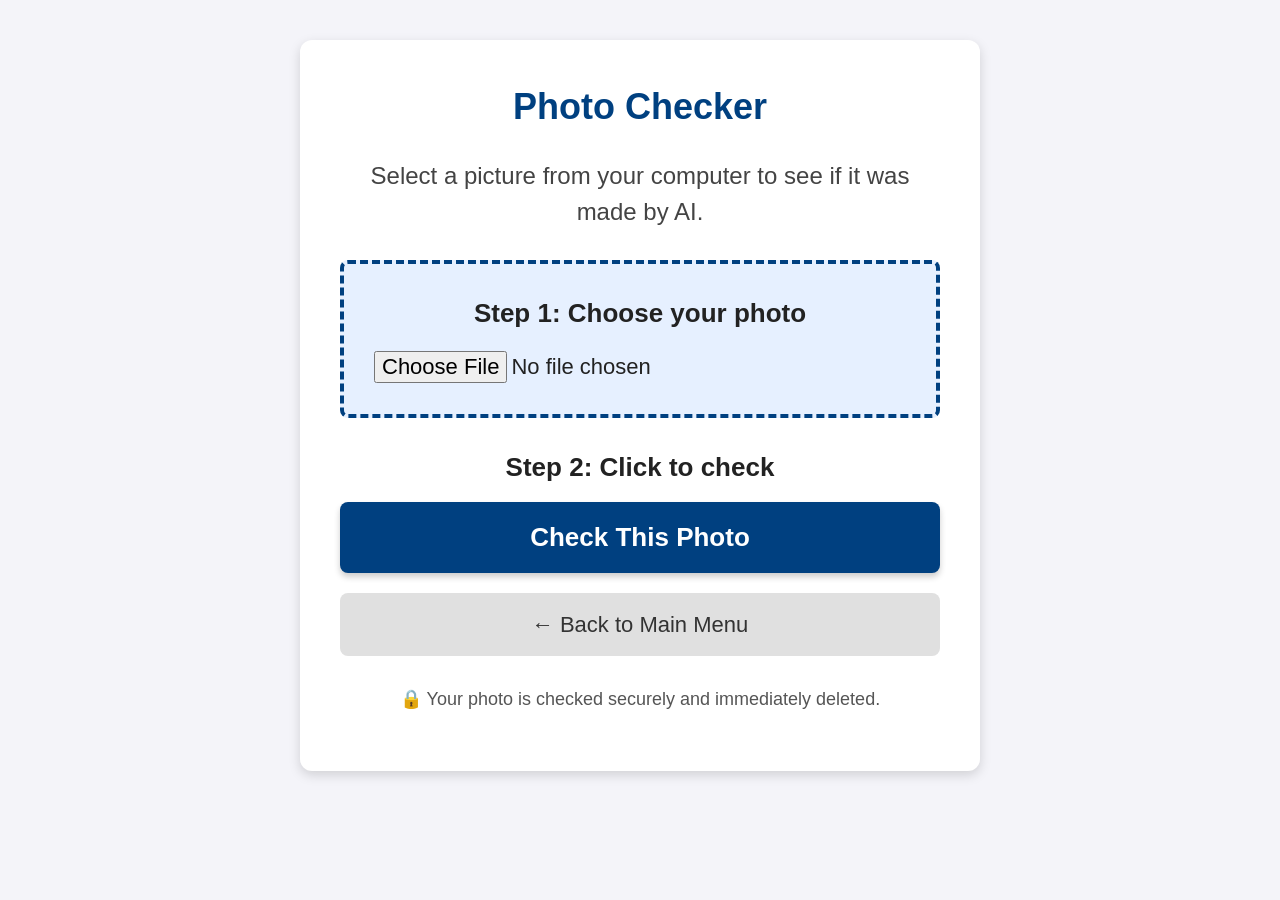
==== photo.html @ 000db511 "Add files via upload" ====
<!DOCTYPE html>
<html lang="en">
<head>
    <meta charset="UTF-8">
    <meta name="viewport" content="width=device-width, initial-scale=1.0">
    <title>Check a Photo</title>
    <!-- THIS IS THE MAGIC LINE that connects to your CSS file -->
    <link rel="stylesheet" href="style.css">
</head>
<body>

    <div class="container">
        <h1>Photo Checker</h1>
        <p class="instructions">Select a picture from your computer to see if it was made by AI.</p>

        <!-- Form sends only to the Photo Model -->
        <form action="/upload-photo" method="POST" enctype="multipart/form-data">
            
            <div class="upload-box">
                <label for="photo-upload">Step 1: Choose your photo</label>
                <!-- accept="image/*" restricts them to ONLY photos, no videos -->
                <input type="file" id="photo-upload" name="file" accept="image/*" required>
            </div>

            <label for="submit-btn">Step 2: Click to check</label>
            <button type="submit" id="submit-btn" class="primary-button">Check This Photo</button>
            
        </form>

        <!-- A helpful back button so seniors don't get stuck -->
        <a href="index.html" class="secondary-button">← Back to Main Menu</a>

        <p class="footer-note">🔒 Your photo is checked securely and immediately deleted.</p>
    </div>

</body>
</html>
---- style.css ----
/* style.css */

/* General Page Setup */
body {
    font-family: Arial, sans-serif;
    background-color: #f4f4f9;
    color: #222222;
    font-size: 24px; /* Large font for readability */
    line-height: 1.5;
    margin: 0;
    padding: 40px 20px;
    display: flex;
    justify-content: center;
}

/* The White Box Holding Everything */
.container {
    background-color: #ffffff;
    max-width: 600px;
    width: 100%;
    padding: 40px;
    border-radius: 12px;
    box-shadow: 0 4px 12px rgba(0,0,0,0.15);
    text-align: center;
}

/* Typography */
h1 {
    font-size: 36px;
    color: #004080;
    margin-top: 0;
    margin-bottom: 10px;
}

p.instructions {
    margin-bottom: 30px;
    color: #444;
}

/* The Dashed Upload Box */
.upload-box {
    border: 4px dashed #004080;
    padding: 30px;
    border-radius: 8px;
    background-color: #e6f0ff;
    margin-bottom: 30px;
}

label {
    font-weight: bold;
    display: block;
    margin-bottom: 15px;
    font-size: 26px;
}

input[type="file"] {
    font-size: 22px;
    width: 100%;
    cursor: pointer;
}

/* Big Primary Button (For Uploading) */
.primary-button {
    background-color: #004080;
    color: white;
    border: none;
    padding: 20px 30px;
    font-size: 26px;
    font-weight: bold;
    border-radius: 8px;
    cursor: pointer;
    width: 100%;
    box-shadow: 0 4px 6px rgba(0,0,0,0.2);
    margin-bottom: 20px;
    display: block;
}

.primary-button:hover {
    background-color: #00264d;
}

/* Secondary Button (For going back) */
.secondary-button {
    background-color: #e0e0e0;
    color: #333333;
    text-decoration: none;
    padding: 15px 20px;
    font-size: 22px;
    border-radius: 8px;
    display: block;
    width: 100%;
    box-sizing: border-box; /* keeps padding inside width */
}

.secondary-button:hover {
    background-color: #cccccc;
}

/* Footer security note */
.footer-note {
    font-size: 18px;
    color: #555555;
    margin-top: 30px;
}
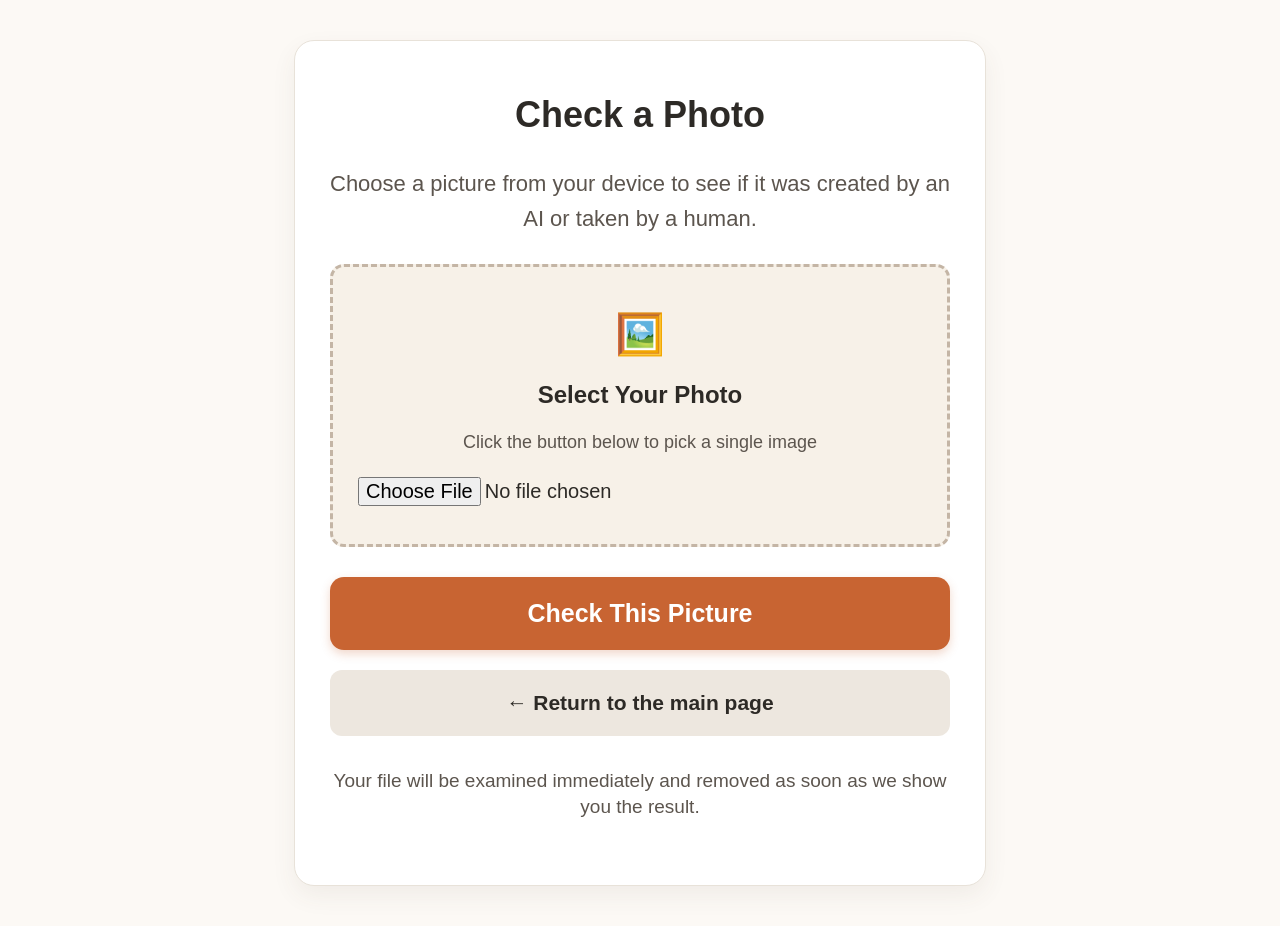
==== commit 29b24d13: "Added % for loading and requirements.txt" ====
--- a/photo.html
+++ b/photo.html
@@ -4,34 +4,96 @@
     <meta charset="UTF-8">
     <meta name="viewport" content="width=device-width, initial-scale=1.0">
     <title>Check a Photo</title>
-    <!-- THIS IS THE MAGIC LINE that connects to your CSS file -->
     <link rel="stylesheet" href="style.css">
+    <style>
+        /* Loading Bar Styles updated to match your warm theme */
+        #loading-container {
+            display: none;
+            margin: 20px 0;
+            text-align: center;
+        }
+        .progress-bar-background {
+            width: 100%;
+            background-color: #e8e2d9; 
+            border-radius: 8px;
+            overflow: hidden;
+            height: 24px;
+            margin-top: 10px;
+        }
+        .progress-bar-fill {
+            width: 0%;
+            height: 100%;
+            background-color: #c86432; 
+            transition: width 0.3s ease;
+        }
+    </style>
 </head>
 <body>
 
     <div class="container">
-        <h1>Photo Checker</h1>
-        <p class="instructions">Select a picture from your computer to see if it was made by AI.</p>
+        <h1>Check a Photo</h1>
+        
+        <p class="instructions">
+            Choose a picture from your device to see if it was created by an AI or taken by a human.
+        </p>
 
-        <!-- Form sends only to the Photo Model -->
-        <form action="/upload-photo" method="POST" enctype="multipart/form-data">
+        <form id="upload-form" action="/upload-photo" method="POST" enctype="multipart/form-data">
             
             <div class="upload-box">
-                <label for="photo-upload">Step 1: Choose your photo</label>
-                <!-- accept="image/*" restricts them to ONLY photos, no videos -->
+                <div style="font-size: 40px; margin-bottom: 10px;">🖼️</div>
+                <label for="photo-upload">Select Your Photo</label>
+                <p style="font-size: 18px; color: #5c554e; margin-top: 0; margin-bottom: 15px;">Click the button below to pick a single image</p>
+                
                 <input type="file" id="photo-upload" name="file" accept="image/*" required>
             </div>
 
-            <label for="submit-btn">Step 2: Click to check</label>
-            <button type="submit" id="submit-btn" class="primary-button">Check This Photo</button>
+            <!-- Loading Bar -->
+            <div id="loading-container">
+                <p style="font-size: 20px; font-weight: bold; color: #2d2a26; margin: 0;">Analyzing file... please wait.</p>
+                <div class="progress-bar-background">
+                    <div id="loading-bar" class="progress-bar-fill"></div>
+                </div>
+            </div>
+
+            <button type="submit" id="submit-btn" class="primary-button">Check This Picture</button>
             
         </form>
 
-        <!-- A helpful back button so seniors don't get stuck -->
-        <a href="index.html" class="secondary-button">← Back to Main Menu</a>
+        <a href="index.html" class="secondary-button">← Return to the main page</a>
 
-        <p class="footer-note">🔒 Your photo is checked securely and immediately deleted.</p>
+        <p class="footer-note">
+            Your file will be examined immediately and removed as soon as we show you the result.
+        </p>
     </div>
 
+    <!-- JavaScript to handle the loading bar -->
+    <script>
+        const form = document.getElementById('upload-form');
+        const fileInput = document.getElementById('photo-upload');
+        const submitBtn = document.getElementById('submit-btn');
+        const loadingContainer = document.getElementById('loading-container');
+        const loadingBar = document.getElementById('loading-bar');
+
+        form.addEventListener('submit', function(event) {
+            if (fileInput.files.length > 1) {
+                event.preventDefault(); 
+                alert("Please select only one file at a time.");
+                return;
+            }
+
+            submitBtn.style.display = 'none';
+            loadingContainer.style.display = 'block';
+
+            let width = 0;
+            const progressInterval = setInterval(function() {
+                if (width >= 95) {
+                    clearInterval(progressInterval);
+                } else {
+                    width += 2; 
+                    loadingBar.style.width = width + '%';
+                }
+            }, 100);
+        });
+    </script>
 </body>
 </html>
--- a/style.css
+++ b/style.css
@@ -1,104 +1,163 @@
-/* style.css */
+/* style.css - Warm & Accessible Senior-Friendly Theme */
 
-/* General Page Setup */
+:root {
+    --bg-warm: #fcf9f5;         /* Soft warm linen / cream */
+    --card-bg: #ffffff;         /* Clean white card */
+    --text-primary: #2d2a26;    /* Warm dark charcoal (easier on eyes than pure black) */
+    --text-muted: #5c554e;      /* Soft earthy gray */
+    --accent-warm: #c86432;     /* Gentle terracotta / warm amber for photos */
+    --accent-warm-hover: #ad5224;
+    --accent-sage: #3d6e52;     /* Gentle sage forest green for videos */
+    --accent-sage-hover: #2e543e;
+    --border-soft: #e8e2d9;     /* Warm subtle divider */
+    --box-highlight: #f7f1e8;   /* Soft sand tint for upload area */
+}
+
 body {
-    font-family: Arial, sans-serif;
-    background-color: #f4f4f9;
-    color: #222222;
-    font-size: 24px; /* Large font for readability */
-    line-height: 1.5;
+    font-family: -apple-system, BlinkMacSystemFont, "Segoe UI", Roboto, Helvetica, Arial, sans-serif;
+    background-color: var(--bg-warm);
+    color: var(--text-primary);
+    font-size: 23px;
+    line-height: 1.6;
     margin: 0;
     padding: 40px 20px;
     display: flex;
     justify-content: center;
 }
 
-/* The White Box Holding Everything */
 .container {
-    background-color: #ffffff;
-    max-width: 600px;
+    background-color: var(--card-bg);
+    max-width: 620px;
     width: 100%;
-    padding: 40px;
-    border-radius: 12px;
-    box-shadow: 0 4px 12px rgba(0,0,0,0.15);
+    padding: 45px 35px;
+    border-radius: 20px; /* Softer, curved edges feel friendlier */
+    box-shadow: 0 10px 25px rgba(80, 65, 50, 0.07); /* Warm subtle shadow */
+    text-align: center;
+    border: 1px solid var(--border-soft);
+}
+
+h1 {
+    font-size: 36px;
+    color: var(--text-primary);
+    margin-top: 0;
+    margin-bottom: 12px;
+    font-weight: 700;
+}
+
+p.instructions {
+    color: var(--text-muted);
+    font-size: 22px;
+    margin-bottom: 28px;
+}
+
+/* Warm, welcoming instruction card */
+.instruction-box {
+    background-color: var(--box-highlight);
+    border-radius: 14px;
+    padding: 24px;
+    margin: 25px 0 35px;
+    text-align: left;
+}
+
+.instruction-box h2 {
+    font-size: 24px;
+    color: var(--text-primary);
+    margin-top: 0;
+    margin-bottom: 14px;
     text-align: center;
 }
 
-/* Typography */
-h1 {
-    font-size: 36px;
-    color: #004080;
-    margin-top: 0;
-    margin-bottom: 10px;
+.step-list {
+    margin: 0;
+    padding-left: 24px;
 }
 
-p.instructions {
-    margin-bottom: 30px;
-    color: #444;
+.step-list li {
+    font-size: 21px;
+    margin-bottom: 12px;
+    color: var(--text-primary);
 }
 
-/* The Dashed Upload Box */
+/* Upload zone */
 .upload-box {
-    border: 4px dashed #004080;
-    padding: 30px;
-    border-radius: 8px;
-    background-color: #e6f0ff;
+    border: 3px dashed #c4b5a5;
+    padding: 35px 25px;
+    border-radius: 14px;
+    background-color: var(--box-highlight);
     margin-bottom: 30px;
 }
 
 label {
-    font-weight: bold;
+    font-weight: 600;
     display: block;
-    margin-bottom: 15px;
-    font-size: 26px;
+    margin-bottom: 14px;
+    font-size: 24px;
+    color: var(--text-primary);
 }
 
 input[type="file"] {
-    font-size: 22px;
+    font-size: 20px;
     width: 100%;
     cursor: pointer;
+    color: var(--text-primary);
 }
 
-/* Big Primary Button (For Uploading) */
+/* Big, warm photo button */
 .primary-button {
-    background-color: #004080;
-    color: white;
+    background-color: var(--accent-warm);
+    color: #ffffff;
     border: none;
-    padding: 20px 30px;
-    font-size: 26px;
+    padding: 22px 28px;
+    font-size: 25px;
     font-weight: bold;
-    border-radius: 8px;
+    border-radius: 14px;
     cursor: pointer;
     width: 100%;
-    box-shadow: 0 4px 6px rgba(0,0,0,0.2);
+    box-shadow: 0 4px 10px rgba(200, 100, 50, 0.25);
     margin-bottom: 20px;
     display: block;
+    text-decoration: none;
+    box-sizing: border-box;
+    transition: transform 0.1s ease, background-color 0.2s ease;
 }
 
 .primary-button:hover {
-    background-color: #00264d;
+    background-color: var(--accent-warm-hover);
+    transform: translateY(-2px);
 }
 
-/* Secondary Button (For going back) */
+/* Earthy sage green for videos */
+.video-button {
+    background-color: var(--accent-sage);
+    box-shadow: 0 4px 10px rgba(61, 110, 82, 0.25);
+}
+
+.video-button:hover {
+    background-color: var(--accent-sage-hover);
+}
+
+/* Soft "Return" button */
 .secondary-button {
-    background-color: #e0e0e0;
-    color: #333333;
+    background-color: #ede7df;
+    color: var(--text-primary);
     text-decoration: none;
-    padding: 15px 20px;
-    font-size: 22px;
-    border-radius: 8px;
+    padding: 16px 20px;
+    font-size: 21px;
+    font-weight: 600;
+    border-radius: 12px;
     display: block;
     width: 100%;
-    box-sizing: border-box; /* keeps padding inside width */
+    box-sizing: border-box;
+    margin-top: 15px;
 }
 
 .secondary-button:hover {
-    background-color: #cccccc;
+    background-color: #dfd7cc;
 }
 
-/* Footer security note */
 .footer-note {
-    font-size: 18px;
-    color: #555555;
-    margin-top: 30px;
+    font-size: 19px;
+    color: var(--text-muted);
+    margin-top: 32px;
+    line-height: 1.4;
 }
